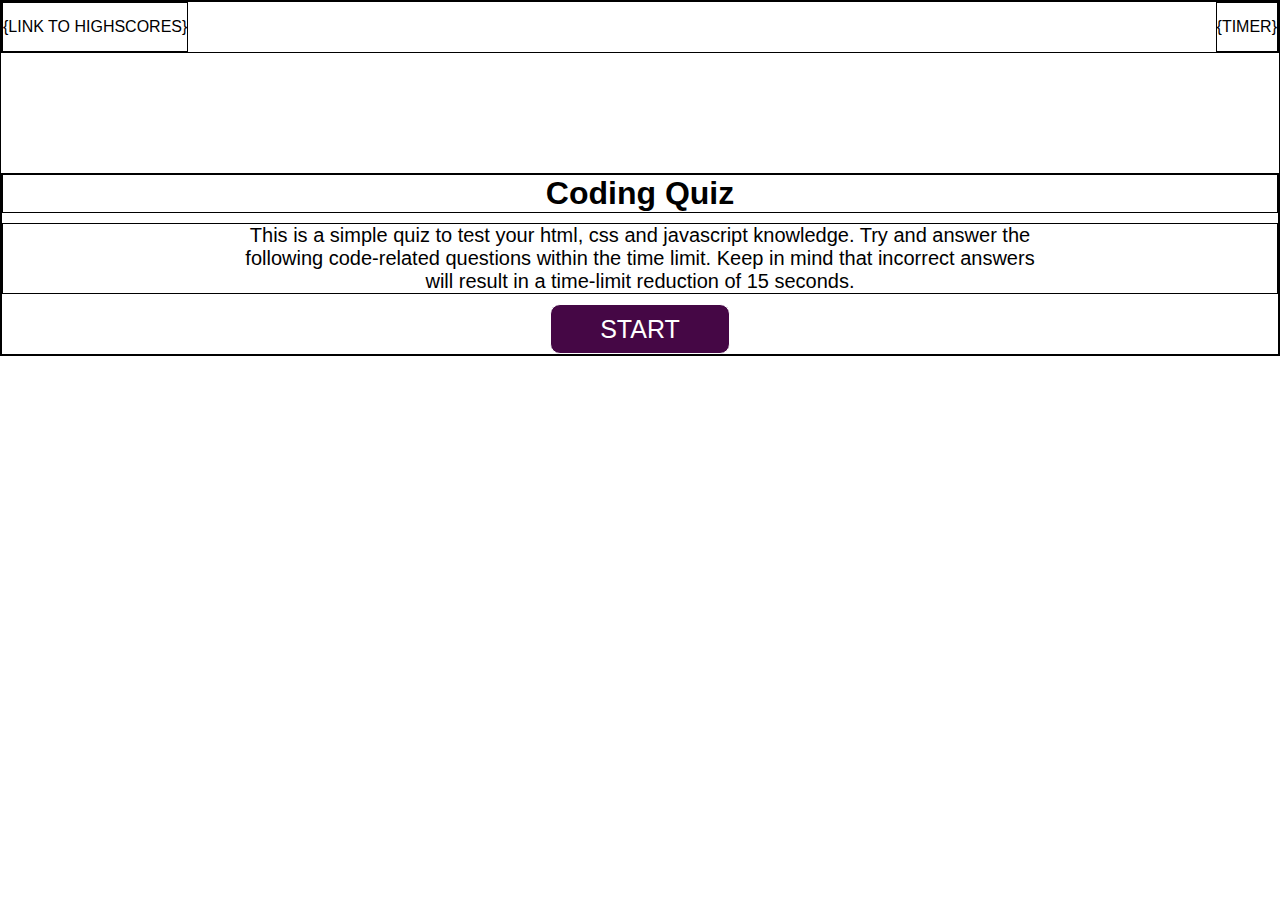
==== index.html @ 119b8f67 "working commit" ====
<!DOCTYPE html>
<html>
  <head>
    <title>CSS Box Styling</title>
    <meta charset="UTF-8" />
    <meta name="viewport" content="width=device-width, initial-scale=1" />
    <link rel="stylesheet" type="text/css" href="./assets/css/styles.css" />
  </head>
  <body>
    <header>
        <div id="linkToHighscores">
            {LINK TO HIGHSCORES}
        </div>
        <div id="timer">
            {TIMER}
        </div>
    </header>

    <main id="page-content">
        <h1>Coding Quiz</h1>
        <p class="intro">This is a simple quiz to test your html, css and javascript knowledge. Try
            and answer the <br>following code-related questions within the time limit. Keep in 
            mind that incorrect answers <br>will result in a time-limit reduction of 15 seconds.
        </p>
        <button class="start-button">START</button>
    </main>

    <script src="./assets/js/script.js"></script>
  </body>
---- assets/css/styles.css ----
* {
    font-family: Arial, Helvetica, sans-serif;
    border: 1px solid;
    margin: 0;
}

body {
    border: none;
}
header {
    display: flex;
    height: 50px;
    margin-bottom: 120px;
}

main {
    text-align: center;
}

h1 {
    margin-bottom: 10px;
}


#timer {
    margin-right:0;
    margin-left: auto;
    padding-top: 15px;
}

#linkToHighscores {
    padding-top: 15px;
}

.intro {
    font-size: 20px;
    margin-bottom: 10px;
}

.start-button {
    height: 50px;
    width: 180px;
    border-radius: 10px;
    background-color: rgb(69, 7, 69);
    color: white;
    font-size: 25px;
}

.start-button:hover {
    background-color: purple;
    cursor: pointer;
}

.answer {
margin-right: none;
}
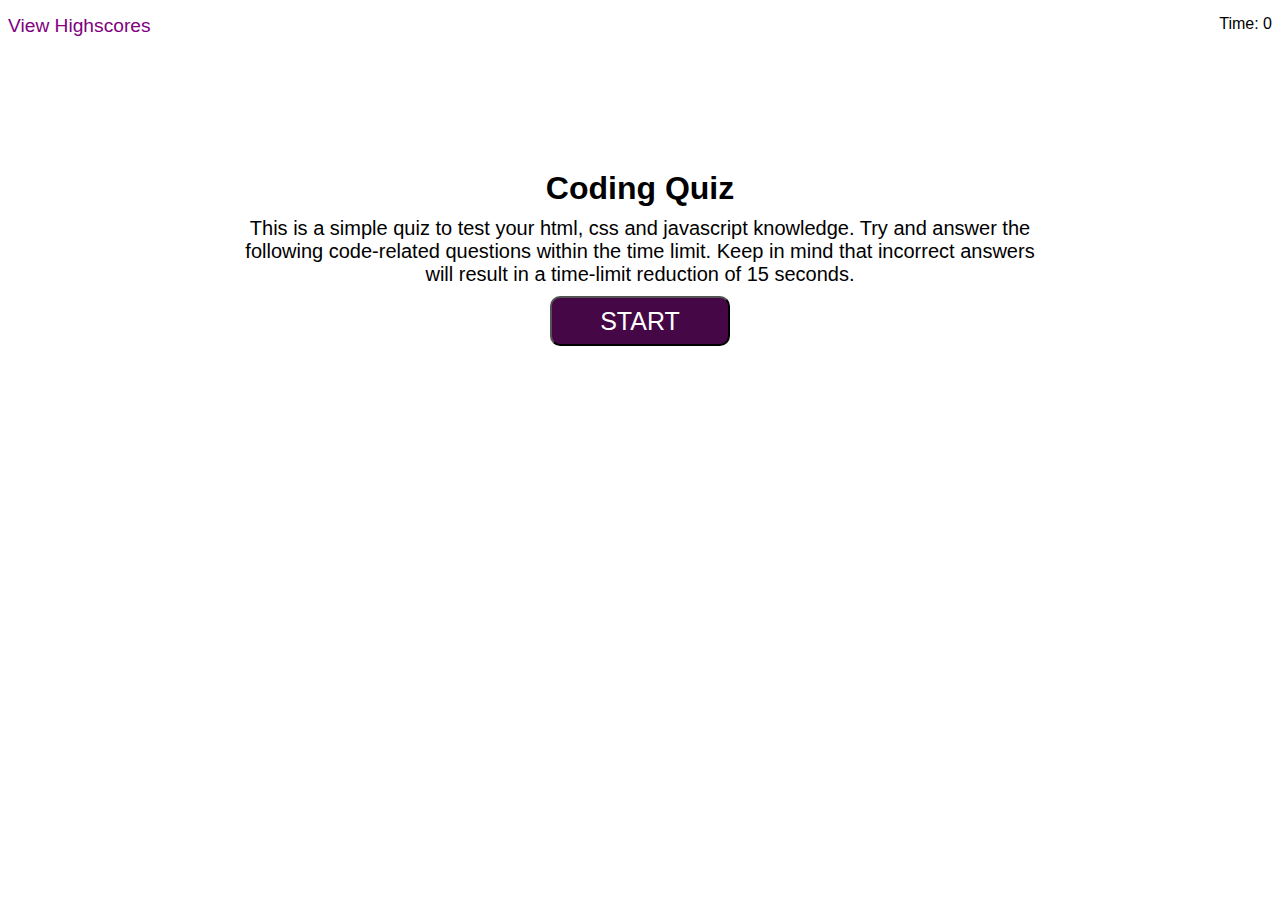
==== commit b6d9cb34: "working commit" ====
--- a/index.html
+++ b/index.html
@@ -9,10 +9,10 @@
   <body>
     <header>
         <div id="linkToHighscores">
-            {LINK TO HIGHSCORES}
+            <a href="./highscores.html">View Highscores</a>
         </div>
-        <div id="timer">
-            {TIMER}
+        <div id="timer" style="padding-right:5px;">
+            Time: 0
         </div>
     </header>
 
--- a/assets/css/styles.css
+++ b/assets/css/styles.css
@@ -1,12 +1,20 @@
 * {
     font-family: Arial, Helvetica, sans-serif;
-    border: 1px solid;
+    /*border: 1px solid;*/
     margin: 0;
+}
+
+a {
+    color: purple;
+    font-size: larger;
+    text-decoration: none;
+    padding-left: 5px;
 }
 
 body {
     border: none;
 }
+
 header {
     display: flex;
     height: 50px;
@@ -21,9 +29,25 @@
     margin-bottom: 10px;
 }
 
+button {
+    display: inline-block;
+    color: white;
+    background-color: rgb(69, 7, 69);
+}
+button:hover {
+    background-color: purple;
+    cursor: pointer;
+}
+
+div {
+    text-align: left;
+    padding-top: 2px;
+    padding-bottom: 2px;
+    padding-left: 3px;
+}
 
 #timer {
-    margin-right:0;
+    margin-right:3px;
     margin-left: auto;
     padding-top: 15px;
 }
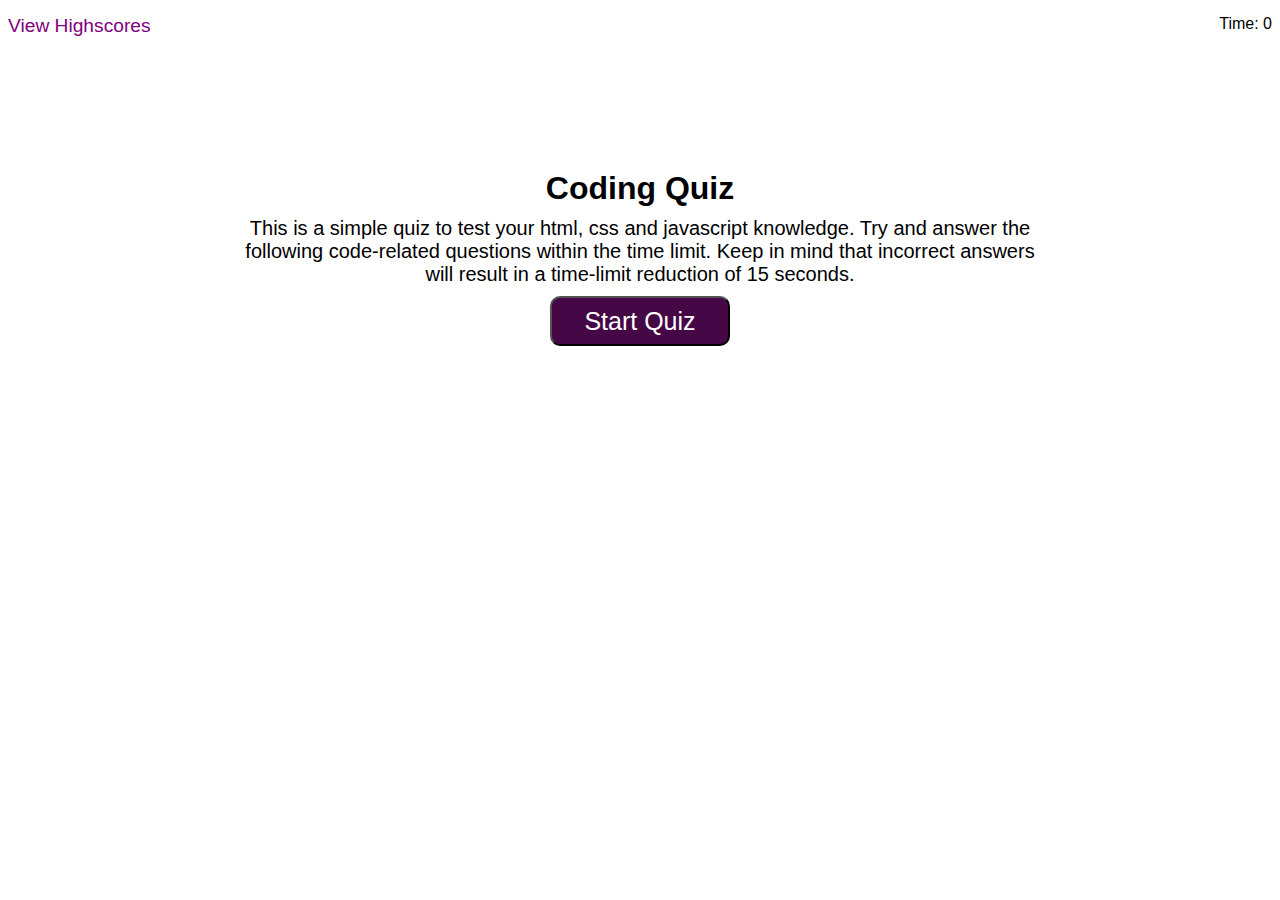
==== commit 45113f0d: "working commit" ====
--- a/index.html
+++ b/index.html
@@ -22,7 +22,7 @@
             and answer the <br>following code-related questions within the time limit. Keep in 
             mind that incorrect answers <br>will result in a time-limit reduction of 15 seconds.
         </p>
-        <button class="start-button">START</button>
+        <button class="start-button">Start Quiz</button>
     </main>
 
     <script src="./assets/js/script.js"></script>
